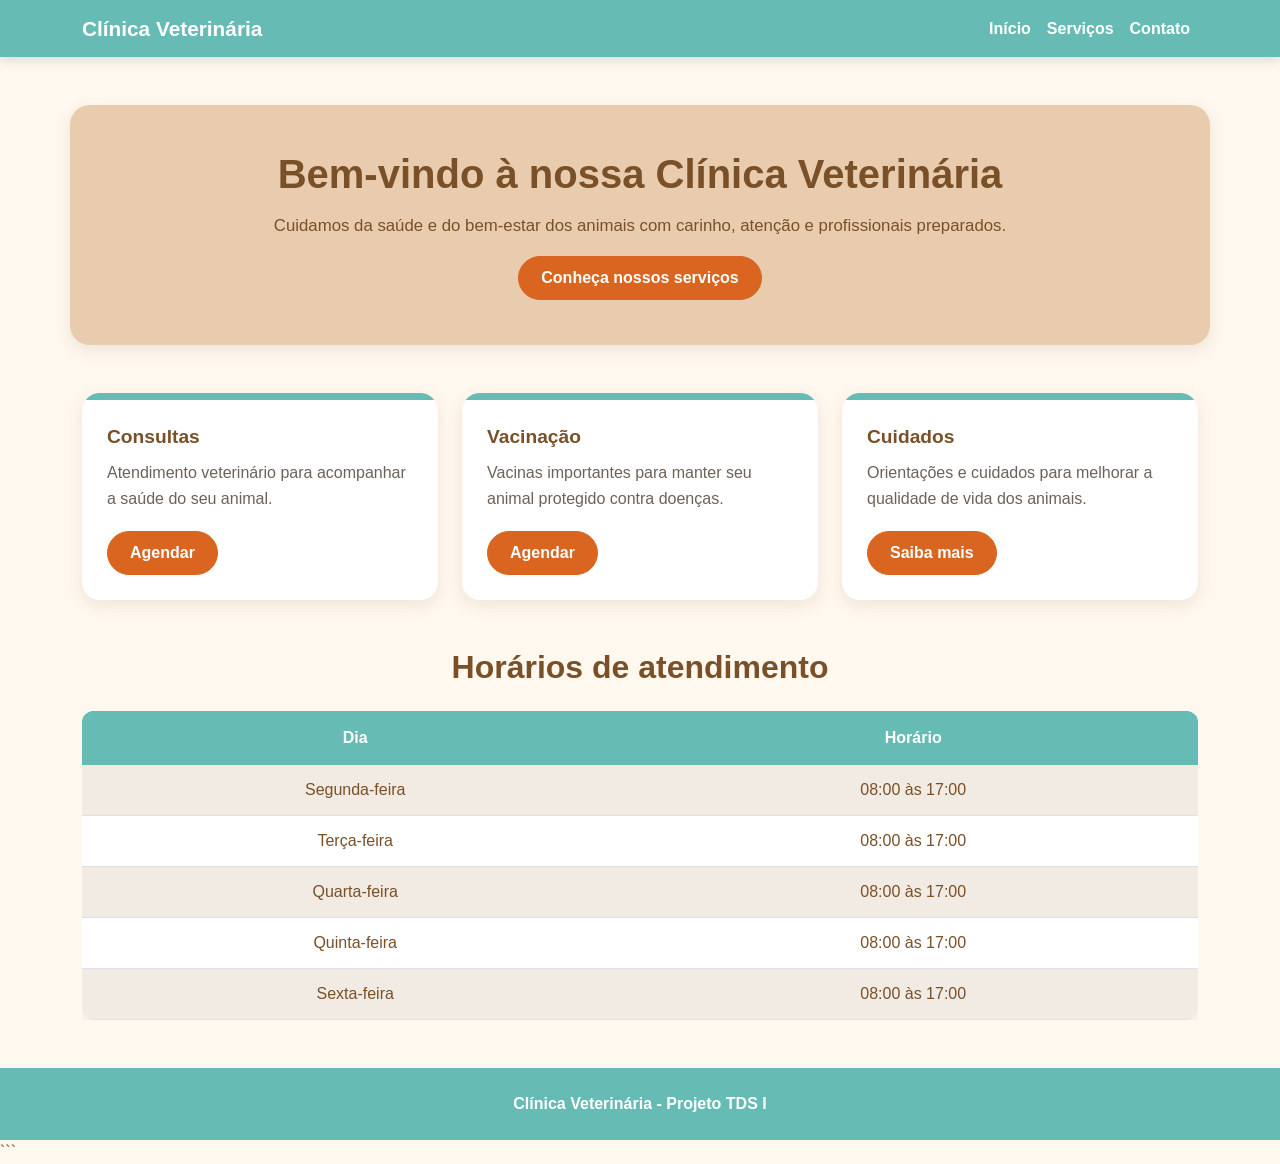
==== index.html @ f9f607f8 "Add files via upload feat: adicionar site da clínica veterinária  - Adiciona página inicial da clí" ====
<!DOCTYPE html>
<html lang="pt-BR">

<head>
    <meta charset="UTF-8">
    <meta name="viewport" content="width=device-width, initial-scale=1.0">

    <title>Clínica Veterinária</title>

    <!-- Bootstrap -->
    <link href="https://cdn.jsdelivr.net/npm/bootstrap@5.3.3/dist/css/bootstrap.min.css"
        rel="stylesheet">

    <!-- CSS próprio do projeto -->
    <link rel="stylesheet" href="style.css">
</head>

<body>

    <!-- Barra de navegação -->
    <nav class="navbar navbar-expand-lg">
        <div class="container">

            <a class="navbar-brand" href="index.html">
                Clínica Veterinária
            </a>

            <button class="navbar-toggler" type="button"
                data-bs-toggle="collapse"
                data-bs-target="#menu">
                <span class="navbar-toggler-icon"></span>
            </button>

            <div class="collapse navbar-collapse" id="menu">
                <ul class="navbar-nav ms-auto">

                    <li class="nav-item">
                        <a class="nav-link" href="index.html">Início</a>
                    </li>

                    <li class="nav-item">
                        <a class="nav-link" href="servicos.html">Serviços</a>
                    </li>

                    <li class="nav-item">
                        <a class="nav-link" href="contato.html">Contato</a>
                    </li>

                </ul>
            </div>

        </div>
    </nav>

    <!-- Apresentação -->
    <main>

        <section class="container text-center my-5">

            <h1>Bem-vindo à nossa Clínica Veterinária</h1>

            <p>
                Cuidamos da saúde e do bem-estar dos animais com carinho,
                atenção e profissionais preparados.
            </p>

            <a href="servicos.html" class="btn btn-primary">
                Conheça nossos serviços
            </a>

        </section>

        <!-- Cards -->
        <section class="container my-5">

            <div class="row g-4">

                <div class="col-12 col-md-6 col-lg-4">
                    <div class="card">
                        <div class="card-body">

                            <h2 class="card-title">Consultas</h2>

                            <p class="card-text">
                                Atendimento veterinário para acompanhar
                                a saúde do seu animal.
                            </p>

                            <a href="contato.html" class="btn btn-primary">
                                Agendar
                            </a>

                        </div>
                    </div>
                </div>

                <div class="col-12 col-md-6 col-lg-4">
                    <div class="card">
                        <div class="card-body">

                            <h2 class="card-title">Vacinação</h2>

                            <p class="card-text">
                                Vacinas importantes para manter seu
                                animal protegido contra doenças.
                            </p>

                            <a href="contato.html" class="btn btn-primary">
                                Agendar
                            </a>

                        </div>
                    </div>
                </div>

                <div class="col-12 col-md-12 col-lg-4">
                    <div class="card">
                        <div class="card-body">

                            <h2 class="card-title">Cuidados</h2>

                            <p class="card-text">
                                Orientações e cuidados para melhorar
                                a qualidade de vida dos animais.
                            </p>

                            <a href="servicos.html" class="btn btn-primary">
                                Saiba mais
                            </a>

                        </div>
                    </div>
                </div>

            </div>

        </section>

        <!-- Tabela -->
        <section id="horarios" class="container my-5">

            <h2 class="text-center mb-4">
                Horários de atendimento
            </h2>

            <div class="table-responsive">

                <table class="table table-striped text-center">

                    <thead>
                        <tr>
                            <th>Dia</th>
                            <th>Horário</th>
                        </tr>
                    </thead>

                    <tbody>
                        <tr>
                            <td>Segunda-feira</td>
                            <td>08:00 às 17:00</td>
                        </tr>

                        <tr>
                            <td>Terça-feira</td>
                            <td>08:00 às 17:00</td>
                        </tr>

                        <tr>
                            <td>Quarta-feira</td>
                            <td>08:00 às 17:00</td>
                        </tr>

                        <tr>
                            <td>Quinta-feira</td>
                            <td>08:00 às 17:00</td>
                        </tr>

                        <tr>
                            <td>Sexta-feira</td>
                            <td>08:00 às 17:00</td>
                        </tr>
                    </tbody>

                </table>

            </div>

        </section>

    </main>

    <!-- Rodapé -->
    <footer class="text-center py-4">

        <p class="mb-0">
            Clínica Veterinária - Projeto TDS I
        </p>

    </footer>

    <!-- Bootstrap JavaScript -->
    <script src="https://cdn.jsdelivr.net/npm/bootstrap@5.3.3/dist/js/bootstrap.bundle.min.js">
    </script>

</body>

</html>
```
---- style.css ----
/* =====================================================
   PALETA DE CORES
   ===================================================== */
:root {
  --bege: #E8CCAD;
  --laranja: #EC802B;
  --laranja-escuro: #D96520;
  --amarelo: #EDC55B;
  --turquesa: #66BCB4;
  --turquesa-escuro: #3F9690;
  --marrom: #795027;
  --creme: #FFF8EF;
  --branco: #FFFFFF;
  --cinza: #6d6258;
}


/* =====================================================
   CONFIGURAÇÕES GERAIS
   ===================================================== */

body {
  background-color: var(--creme);
  color: var(--marrom);
  font-family: Arial, Helvetica, sans-serif;
  margin: 0;
}


/* =====================================================
   NAVBAR
   ===================================================== */

.navbar {
  background-color: var(--turquesa) !important;
  box-shadow: 0 3px 10px rgba(63, 150, 144, 0.25);
}

.navbar-brand {
  color: var(--branco) !important;
  font-weight: 700;
  font-size: 1.3rem;
}

.nav-link {
  color: var(--branco) !important;
  font-weight: 600;
  transition: 0.3s;
}

.nav-link:hover {
  color: var(--amarelo) !important;
}


/* =====================================================
   BOTÃO DO MENU MOBILE
   ===================================================== */

.navbar-toggler {
  border-color: rgba(255, 255, 255, 0.7);
}

.navbar-toggler-icon {
  filter: brightness(0) invert(1);
}


/* =====================================================
   ÁREA DE APRESENTAÇÃO
   ===================================================== */

main > section.container.text-center.my-5 {
  background-color: var(--bege);
  border-radius: 20px;
  padding: 45px 25px;
  box-shadow: 0 5px 15px rgba(121, 80, 39, 0.12);
}

main > section.container.text-center.my-5 h1 {
  color: var(--marrom);
  font-weight: 800;
  margin-bottom: 15px;
}

main > section.container.text-center.my-5 p {
  color: var(--marrom) !important;
  font-size: 1.05rem;
  line-height: 1.6;
}


/* =====================================================
   CARDS
   ===================================================== */

.card {
  height: 100%;
  border: none;
  border-radius: 18px;
  overflow: hidden;
  background-color: var(--branco);
  box-shadow: 0 5px 15px rgba(121, 80, 39, 0.12);

  transition:
    transform 0.25s ease,
    box-shadow 0.25s ease;
}

.card:hover {
  transform: translateY(-7px);
  box-shadow: 0 10px 25px rgba(121, 80, 39, 0.20);
}

.card-body {
  height: 100%;
  padding: 25px;
  border-top: 7px solid var(--turquesa);
}

.card-title {
  color: var(--marrom);
  font-weight: 700;
  font-size: 1.2rem;
  margin-bottom: 12px;
}

.card-text {
  color: var(--cinza);
  line-height: 1.6;
  margin-bottom: 20px;
}


/* =====================================================
   BOTÕES
   ===================================================== */

.btn-primary {
  background-color: var(--laranja-escuro);
  border-color: var(--laranja-escuro);
  color: var(--branco);

  font-weight: 700;
  border-radius: 25px;
  padding: 9px 22px;

  transition:
    background-color 0.3s ease,
    border-color 0.3s ease,
    transform 0.3s ease;
}

.btn-primary:hover {
  background-color: var(--laranja);
  border-color: var(--laranja);
  color: var(--branco);
  transform: scale(1.04);
}

.btn-primary:active {
  background-color: var(--laranja-escuro) !important;
  border-color: var(--laranja-escuro) !important;
}


/* =====================================================
   SEÇÃO DE HORÁRIOS
   ===================================================== */

#horarios h2 {
  color: var(--marrom);
  font-weight: 800;
}


/* =====================================================
   TABELA
   ===================================================== */

.table {
  background-color: var(--branco);
  border-radius: 12px;
  overflow: hidden;
  box-shadow: 0 5px 15px rgba(121, 80, 39, 0.10);
  margin-bottom: 0;
}

.table thead {
  background-color: var(--turquesa);
  color: var(--branco);
}

.table thead th {
  border: none;
  padding: 15px;
  background-color: var(--turquesa);
  color: var(--branco);
}

.table tbody td {
  color: var(--marrom);
  padding: 13px;
  vertical-align: middle;
}

.table-striped > tbody > tr:nth-of-type(odd) > * {
  background-color: var(--creme);
}

.table-striped > tbody > tr:nth-of-type(even) > * {
  background-color: var(--branco);
}

.table tbody tr:hover td {
  background-color: var(--bege);
}


/* =====================================================
   FORMULÁRIO DE CONTATO
   ===================================================== */

form {
  background-color: var(--branco);
  border-radius: 18px;
  padding: 30px;
  box-shadow: 0 5px 15px rgba(121, 80, 39, 0.12);
}

.form-label {
  color: var(--marrom);
  font-weight: 600;
}

.form-control,
.form-select {
  border: 1px solid #d8c8b8;
  border-radius: 10px;
  padding: 10px 12px;
  color: var(--marrom);
}

.form-control::placeholder {
  color: #9b9086;
}

.form-control:focus,
.form-select:focus {
  border-color: var(--turquesa);
  box-shadow: 0 0 0 0.2rem rgba(102, 188, 180, 0.20);
}

.form-check-input {
  border-color: #cbb9a7;
}

.form-check-input:checked {
  background-color: var(--turquesa);
  border-color: var(--turquesa);
}

.form-check-label {
  color: var(--marrom);
}

fieldset {
  border: none;
  padding: 0;
}

fieldset legend {
  color: var(--marrom);
  font-size: 1rem;
  font-weight: 600;
  margin-bottom: 10px;
}


/* =====================================================
   RODAPÉ
   ===================================================== */

footer {
  background-color: var(--turquesa) !important;
  color: var(--branco);
  margin-top: 40px;
}

footer p {
  font-weight: 600;
}


/* =====================================================
   RESPONSIVIDADE
   ===================================================== */

@media (max-width: 768px) {

  .navbar-brand {
    font-size: 1.05rem;
  }

  main > section.container.text-center.my-5 {
    padding: 30px 18px;
  }

  main > section.container.text-center.my-5 h1 {
    font-size: 1.8rem;
  }

  .card-body {
    padding: 20px;
  }

  .btn-primary {
    width: 100%;
  }

  form {
    padding: 20px;
  }

  .table {
    font-size: 0.9rem;
  }
}


/* =====================================================
   TELAS MUITO PEQUENAS
   ===================================================== */

@media (max-width: 400px) {

  main > section.container.text-center.my-5 h1 {
    font-size: 1.5rem;
  }

  main > section.container.text-center.my-5 p {
    font-size: 0.95rem;
  }

  .card-title {
    font-size: 1.1rem;
  }

  form {
    padding: 15px;
  }
}
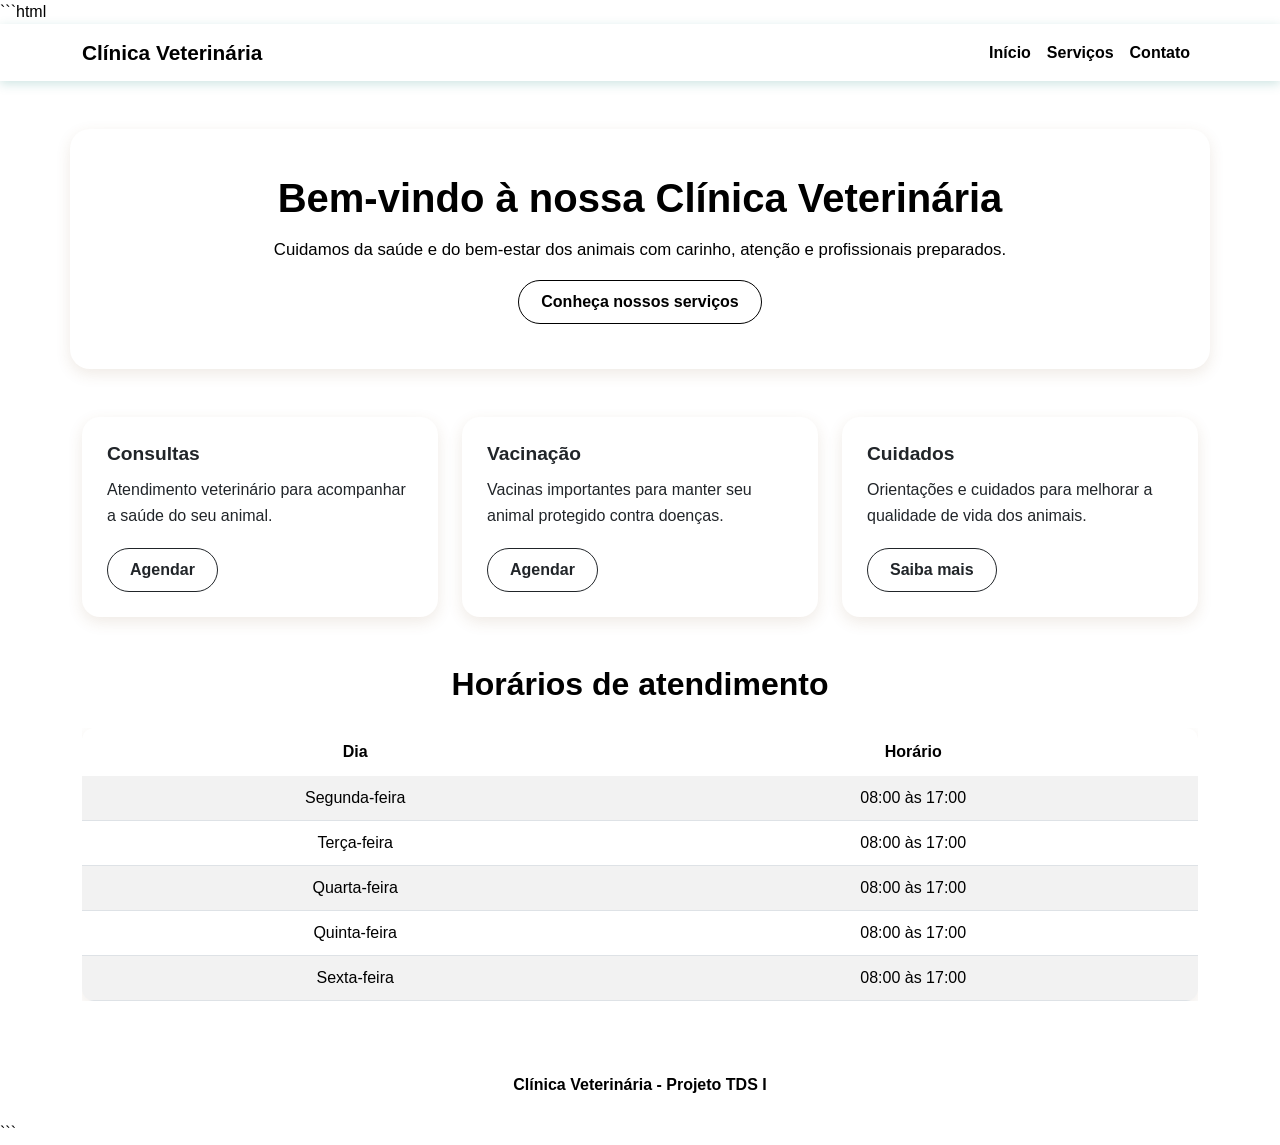
==== commit 2683dcdc: "Update index.html docs: comentar página inicial  - Adiciona comentários explicativos ao index.html" ====
--- a/index.html
+++ b/index.html
@@ -1,47 +1,78 @@
+```html
 <!DOCTYPE html>
+<!-- Define que o documento utiliza a versão HTML5 -->
+
 <html lang="pt-BR">
+<!-- Inicia o documento HTML e define o português do Brasil como idioma -->
 
 <head>
+    <!-- Contém as configurações e informações da página -->
+
     <meta charset="UTF-8">
+    <!-- Permite utilizar caracteres especiais e acentuação corretamente -->
+
     <meta name="viewport" content="width=device-width, initial-scale=1.0">
+    <!-- Faz a página se adaptar a diferentes tamanhos de tela,
+         melhorando a visualização em celulares e tablets -->
 
     <title>Clínica Veterinária</title>
+    <!-- Define o título que aparece na aba do navegador -->
 
     <!-- Bootstrap -->
+    <!-- Importa o Bootstrap 5.3.3 para utilizar recursos de
+         responsividade, layout e componentes prontos -->
     <link href="https://cdn.jsdelivr.net/npm/bootstrap@5.3.3/dist/css/bootstrap.min.css"
         rel="stylesheet">
 
     <!-- CSS próprio do projeto -->
+    <!-- Importa o arquivo style.css, criado para personalizar
+         a aparência e o estilo da página -->
     <link rel="stylesheet" href="style.css">
 </head>
 
 <body>
+    <!-- Corpo da página: contém todo o conteúdo exibido ao usuário -->
 
     <!-- Barra de navegação -->
+    <!-- Estrutura criada para permitir a navegação entre as páginas do projeto -->
     <nav class="navbar navbar-expand-lg">
+
+        <!-- Container criado para organizar e centralizar
+             o conteúdo da barra de navegação -->
         <div class="container">
 
+            <!-- Nome da clínica criado como link para retornar à página inicial -->
             <a class="navbar-brand" href="index.html">
                 Clínica Veterinária
             </a>
 
+            <!-- Botão criado para abrir e fechar o menu
+                 quando a tela possui tamanho reduzido -->
             <button class="navbar-toggler" type="button"
                 data-bs-toggle="collapse"
                 data-bs-target="#menu">
+
+                <!-- Ícone utilizado dentro do botão do menu -->
                 <span class="navbar-toggler-icon"></span>
             </button>
 
+            <!-- Área criada para armazenar os links da navegação -->
             <div class="collapse navbar-collapse" id="menu">
+
+                <!-- Lista criada para organizar os links do menu -->
                 <ul class="navbar-nav ms-auto">
 
+                    <!-- Link criado para acessar a página inicial -->
                     <li class="nav-item">
                         <a class="nav-link" href="index.html">Início</a>
                     </li>
 
+                    <!-- Link criado para acessar a página de serviços -->
                     <li class="nav-item">
                         <a class="nav-link" href="servicos.html">Serviços</a>
                     </li>
 
+                    <!-- Link criado para acessar a página de contato -->
                     <li class="nav-item">
                         <a class="nav-link" href="contato.html">Contato</a>
                     </li>
@@ -52,18 +83,26 @@
         </div>
     </nav>
 
-    <!-- Apresentação -->
+    <!-- Conteúdo principal da página -->
     <main>
 
+        <!-- Apresentação -->
+        <!-- Seção criada para apresentar a clínica e explicar
+             brevemente sua proposta ao visitante -->
         <section class="container text-center my-5">
 
+            <!-- Título principal criado para apresentar a clínica -->
             <h1>Bem-vindo à nossa Clínica Veterinária</h1>
 
+            <!-- Texto criado para apresentar os cuidados oferecidos
+                 pela clínica -->
             <p>
                 Cuidamos da saúde e do bem-estar dos animais com carinho,
                 atenção e profissionais preparados.
             </p>
 
+            <!-- Botão criado para direcionar o usuário
+                 à página que apresenta os serviços -->
             <a href="servicos.html" class="btn btn-primary">
                 Conheça nossos serviços
             </a>
@@ -71,21 +110,36 @@
         </section>
 
         <!-- Cards -->
+        <!-- Seção criada para destacar os principais serviços
+             apresentados na página inicial -->
         <section class="container my-5">
 
+            <!-- Linha criada pelo sistema de grid do Bootstrap
+                 para organizar os cards -->
             <div class="row g-4">
 
+                <!-- Primeiro card: Consultas -->
+                <!-- As classes definem o tamanho do card em diferentes telas -->
                 <div class="col-12 col-md-6 col-lg-4">
+
+                    <!-- Card criado para apresentar o serviço de consultas -->
                     <div class="card">
+
+                        <!-- Área interna criada para armazenar
+                             as informações do card -->
                         <div class="card-body">
 
+                            <!-- Nome do serviço apresentado no card -->
                             <h2 class="card-title">Consultas</h2>
 
+                            <!-- Descrição criada para explicar o serviço -->
                             <p class="card-text">
                                 Atendimento veterinário para acompanhar
                                 a saúde do seu animal.
                             </p>
 
+                            <!-- Botão criado para levar o usuário
+                                 à página de contato e agendamento -->
                             <a href="contato.html" class="btn btn-primary">
                                 Agendar
                             </a>
@@ -94,17 +148,24 @@
                     </div>
                 </div>
 
+                <!-- Segundo card: Vacinação -->
+                <!-- Card criado para destacar o serviço de vacinação -->
                 <div class="col-12 col-md-6 col-lg-4">
+
                     <div class="card">
+
                         <div class="card-body">
 
+                            <!-- Nome do serviço -->
                             <h2 class="card-title">Vacinação</h2>
 
+                            <!-- Descrição criada para explicar o serviço -->
                             <p class="card-text">
                                 Vacinas importantes para manter seu
                                 animal protegido contra doenças.
                             </p>
 
+                            <!-- Botão criado para acessar a página de contato -->
                             <a href="contato.html" class="btn btn-primary">
                                 Agendar
                             </a>
@@ -113,17 +174,26 @@
                     </div>
                 </div>
 
+                <!-- Terceiro card: Cuidados -->
+                <!-- Card criado para apresentar informações
+                     sobre cuidados com os animais -->
                 <div class="col-12 col-md-12 col-lg-4">
+
                     <div class="card">
+
                         <div class="card-body">
 
+                            <!-- Nome do serviço -->
                             <h2 class="card-title">Cuidados</h2>
 
+                            <!-- Descrição criada para explicar o serviço -->
                             <p class="card-text">
                                 Orientações e cuidados para melhorar
                                 a qualidade de vida dos animais.
                             </p>
 
+                            <!-- Botão criado para levar o usuário
+                                 à página completa de serviços -->
                             <a href="servicos.html" class="btn btn-primary">
                                 Saiba mais
                             </a>
@@ -137,48 +207,68 @@
         </section>
 
         <!-- Tabela -->
+        <!-- Seção criada para apresentar os horários de atendimento da clínica -->
         <section id="horarios" class="container my-5">
 
+            <!-- Título criado para identificar a tabela de horários -->
             <h2 class="text-center mb-4">
                 Horários de atendimento
             </h2>
 
+            <!-- Container criado para permitir rolagem horizontal
+                 da tabela em telas menores -->
             <div class="table-responsive">
 
+                <!-- Tabela criada para organizar os dias
+                     e horários de atendimento -->
                 <table class="table table-striped text-center">
 
+                    <!-- Cabeçalho da tabela -->
                     <thead>
                         <tr>
+
+                            <!-- Coluna criada para informar o dia da semana -->
                             <th>Dia</th>
+
+                            <!-- Coluna criada para informar o horário de atendimento -->
                             <th>Horário</th>
+
                         </tr>
                     </thead>
 
+                    <!-- Corpo da tabela -->
                     <tbody>
+
+                        <!-- Horário de segunda-feira -->
                         <tr>
                             <td>Segunda-feira</td>
                             <td>08:00 às 17:00</td>
                         </tr>
 
+                        <!-- Horário de terça-feira -->
                         <tr>
                             <td>Terça-feira</td>
                             <td>08:00 às 17:00</td>
                         </tr>
 
+                        <!-- Horário de quarta-feira -->
                         <tr>
                             <td>Quarta-feira</td>
                             <td>08:00 às 17:00</td>
                         </tr>
 
+                        <!-- Horário de quinta-feira -->
                         <tr>
                             <td>Quinta-feira</td>
                             <td>08:00 às 17:00</td>
                         </tr>
 
+                        <!-- Horário de sexta-feira -->
                         <tr>
                             <td>Sexta-feira</td>
                             <td>08:00 às 17:00</td>
                         </tr>
+
                     </tbody>
 
                 </table>
@@ -190,8 +280,10 @@
     </main>
 
     <!-- Rodapé -->
+    <!-- Área criada para apresentar informações finais do projeto -->
     <footer class="text-center py-4">
 
+        <!-- Identificação do projeto exibida no rodapé -->
         <p class="mb-0">
             Clínica Veterinária - Projeto TDS I
         </p>
@@ -199,10 +291,13 @@
     </footer>
 
     <!-- Bootstrap JavaScript -->
+    <!-- Importa o JavaScript do Bootstrap para permitir
+         o funcionamento de componentes interativos,
+         como o menu de navegação em telas menores -->
     <script src="https://cdn.jsdelivr.net/npm/bootstrap@5.3.3/dist/js/bootstrap.bundle.min.js">
     </script>
 
 </body>
 
 </html>
-```+```
--- a/style.css
+++ b/style.css
@@ -1,16 +1,41 @@
+```css
 /* =====================================================
    PALETA DE CORES
    ===================================================== */
+
+/* :root permite criar variáveis CSS que podem ser
+   reutilizadas em todo o arquivo. */
 :root {
+
+  /* Cor bege utilizada em áreas de destaque */
   --bege: #E8CCAD;
+
+  /* Cor laranja principal */
   --laranja: #EC802B;
+
+  /* Cor laranja mais escura, utilizada principalmente
+     nos botões */
   --laranja-escuro: #D96520;
+
+  /* Cor amarela utilizada em detalhes e efeitos */
   --amarelo: #EDC55B;
+
+  /* Cor turquesa principal do site */
   --turquesa: #66BCB4;
+
+  /* Versão mais escura da cor turquesa */
   --turquesa-escuro: #3F9690;
+
+  /* Cor marrom utilizada principalmente nos textos */
   --marrom: #795027;
+
+  /* Cor creme utilizada como fundo principal */
   --creme: #FFF8EF;
+
+  /* Cor branca utilizada em cartões, textos e outros elementos */
   --branco: #FFFFFF;
+
+  /* Cor cinza utilizada em textos secundários */
   --cinza: #6d6258;
 }
 
@@ -19,10 +44,21 @@
    CONFIGURAÇÕES GERAIS
    ===================================================== */
 
+/* Define as configurações gerais do corpo da página */
 body {
+
+  /* Define a cor de fundo de toda a página */
   background-color: var(--creme);
-  color: var(--marrom);
+
+  /* Define a cor padrão dos textos */
+  color: var(--marrom);
+
+  /* Define a fonte utilizada no site.
+     Arial é a primeira opção; caso não esteja disponível,
+     Helvetica ou uma fonte sem serifa será utilizada. */
   font-family: Arial, Helvetica, sans-serif;
+
+  /* Remove a margem padrão adicionada pelo navegador */
   margin: 0;
 }
 
@@ -31,24 +67,47 @@
    NAVBAR
    ===================================================== */
 
+/* Estiliza a barra de navegação */
 .navbar {
+
+  /* Define o fundo da barra como turquesa.
+     !important garante prioridade sobre regras do Bootstrap. */
   background-color: var(--turquesa) !important;
+
+  /* Adiciona uma sombra abaixo da barra de navegação */
   box-shadow: 0 3px 10px rgba(63, 150, 144, 0.25);
 }
 
+/* Estiliza o nome da clínica dentro da navbar */
 .navbar-brand {
+
+  /* Define a cor do nome como branca */
   color: var(--branco) !important;
+
+  /* Deixa o texto mais espesso */
   font-weight: 700;
+
+  /* Define o tamanho da fonte */
   font-size: 1.3rem;
 }
 
+/* Estiliza os links do menu */
 .nav-link {
+
+  /* Define a cor dos links como branca */
   color: var(--branco) !important;
+
+  /* Deixa os links mais destacados */
   font-weight: 600;
+
+  /* Define uma transição suave para alterações de estilo */
   transition: 0.3s;
 }
 
+/* Altera o link quando o mouse passa sobre ele */
 .nav-link:hover {
+
+  /* Muda a cor do link para amarelo */
   color: var(--amarelo) !important;
 }
 
@@ -57,11 +116,17 @@
    BOTÃO DO MENU MOBILE
    ===================================================== */
 
+/* Estiliza o botão que abre o menu em telas pequenas */
 .navbar-toggler {
+
+  /* Define a cor da borda do botão */
   border-color: rgba(255, 255, 255, 0.7);
 }
 
+/* Estiliza o ícone do menu mobile */
 .navbar-toggler-icon {
+
+  /* Inverte as cores do ícone para deixá-lo branco */
   filter: brightness(0) invert(1);
 }
 
@@ -70,22 +135,45 @@
    ÁREA DE APRESENTAÇÃO
    ===================================================== */
 
+/* Estiliza a seção principal de apresentação */
 main > section.container.text-center.my-5 {
+
+  /* Define o fundo da seção como bege */
   background-color: var(--bege);
+
+  /* Arredonda os cantos da seção */
   border-radius: 20px;
+
+  /* Adiciona espaço interno entre o conteúdo e as bordas */
   padding: 45px 25px;
+
+  /* Adiciona uma sombra ao redor da seção */
   box-shadow: 0 5px 15px rgba(121, 80, 39, 0.12);
 }
 
+/* Estiliza o título da área de apresentação */
 main > section.container.text-center.my-5 h1 {
-  color: var(--marrom);
+
+  /* Define a cor do título */
+  color: var(--marrom);
+
+  /* Deixa o título mais espesso */
   font-weight: 800;
+
+  /* Adiciona espaço abaixo do título */
   margin-bottom: 15px;
 }
 
+/* Estiliza o parágrafo da área de apresentação */
 main > section.container.text-center.my-5 p {
+
+  /* Define a cor do texto */
   color: var(--marrom) !important;
+
+  /* Define o tamanho da fonte */
   font-size: 1.05rem;
+
+  /* Aumenta o espaçamento entre as linhas */
   line-height: 1.6;
 }
 
@@ -94,40 +182,82 @@
    CARDS
    ===================================================== */
 
+/* Estiliza os cartões utilizados no site */
 .card {
+
+  /* Faz os cartões ocuparem toda a altura disponível */
   height: 100%;
+
+  /* Remove a borda padrão dos cartões */
   border: none;
+
+  /* Arredonda os cantos */
   border-radius: 18px;
+
+  /* Impede que o conteúdo ultrapasse os cantos arredondados */
   overflow: hidden;
+
+  /* Define o fundo branco */
   background-color: var(--branco);
+
+  /* Adiciona uma sombra ao cartão */
   box-shadow: 0 5px 15px rgba(121, 80, 39, 0.12);
 
+  /* Cria uma transição suave para movimento e sombra */
   transition:
     transform 0.25s ease,
     box-shadow 0.25s ease;
 }
 
+/* Define o efeito dos cartões quando o mouse passa sobre eles */
 .card:hover {
+
+  /* Move o cartão 7 pixels para cima */
   transform: translateY(-7px);
+
+  /* Aumenta a sombra para dar sensação de elevação */
   box-shadow: 0 10px 25px rgba(121, 80, 39, 0.20);
 }
 
+/* Estiliza a área interna dos cartões */
 .card-body {
+
+  /* Faz o conteúdo ocupar toda a altura do cartão */
   height: 100%;
+
+  /* Adiciona espaço interno */
   padding: 25px;
+
+  /* Adiciona uma faixa turquesa na parte superior */
   border-top: 7px solid var(--turquesa);
 }
 
+/* Estiliza o título dos cartões */
 .card-title {
-  color: var(--marrom);
+
+  /* Define a cor do título */
+  color: var(--marrom);
+
+  /* Deixa o título em negrito */
   font-weight: 700;
+
+  /* Define o tamanho da fonte */
   font-size: 1.2rem;
+
+  /* Adiciona espaço abaixo do título */
   margin-bottom: 12px;
 }
 
+/* Estiliza o texto dos cartões */
 .card-text {
+
+  /* Define a cor do texto */
   color: var(--cinza);
+
+  /* Define o espaçamento entre as linhas */
   line-height: 1.6;
+
+  /* Adiciona espaço abaixo do texto */
   margin-bottom: 20px;
 }
 
@@ -136,30 +266,57 @@
    BOTÕES
    ===================================================== */
 
+/* Estiliza os botões que utilizam a classe btn-primary */
 .btn-primary {
+
+  /* Define a cor de fundo do botão */
   background-color: var(--laranja-escuro);
+
+  /* Define a cor da borda */
   border-color: var(--laranja-escuro);
+
+  /* Define a cor do texto */
   color: var(--branco);
 
+  /* Deixa o texto do botão em negrito */
   font-weight: 700;
+
+  /* Arredonda bastante os cantos do botão */
   border-radius: 25px;
+
+  /* Define o espaço interno do botão */
   padding: 9px 22px;
 
+  /* Cria uma transição suave para as alterações do botão */
   transition:
     background-color 0.3s ease,
     border-color 0.3s ease,
     transform 0.3s ease;
 }
 
+/* Define o comportamento do botão quando o mouse passa sobre ele */
 .btn-primary:hover {
+
+  /* Clareia a cor do fundo */
   background-color: var(--laranja);
+
+  /* Clareia também a cor da borda */
   border-color: var(--laranja);
+
+  /* Mantém o texto branco */
   color: var(--branco);
+
+  /* Aumenta levemente o tamanho do botão */
   transform: scale(1.04);
 }
 
+/* Define o estilo do botão enquanto ele está sendo pressionado */
 .btn-primary:active {
+
+  /* Retorna o botão para o laranja escuro */
   background-color: var(--laranja-escuro) !important;
+
+  /* Mantém a borda laranja escura */
   border-color: var(--laranja-escuro) !important;
 }
 
@@ -168,8 +325,13 @@
    SEÇÃO DE HORÁRIOS
    ===================================================== */
 
+/* Estiliza o título da seção de horários */
 #horarios h2 {
-  color: var(--marrom);
+
+  /* Define a cor do título */
+  color: var(--marrom);
+
+  /* Deixa o título mais espesso */
   font-weight: 800;
 }
 
@@ -178,41 +340,82 @@
    TABELA
    ===================================================== */
 
+/* Estiliza a tabela de horários */
 .table {
+
+  /* Define o fundo branco */
   background-color: var(--branco);
+
+  /* Arredonda os cantos da tabela */
   border-radius: 12px;
+
+  /* Impede que o conteúdo ultrapasse os cantos */
   overflow: hidden;
+
+  /* Adiciona uma sombra */
   box-shadow: 0 5px 15px rgba(121, 80, 39, 0.10);
+
+  /* Remove a margem inferior padrão */
   margin-bottom: 0;
 }
 
+/* Estiliza o cabeçalho da tabela */
 .table thead {
+
+  /* Define o fundo do cabeçalho como turquesa */
   background-color: var(--turquesa);
+
+  /* Define a cor do texto como branca */
   color: var(--branco);
 }
 
+/* Estiliza as células do cabeçalho */
 .table thead th {
+
+  /* Remove as bordas das células */
   border: none;
+
+  /* Adiciona espaço interno */
   padding: 15px;
+
+  /* Mantém o fundo turquesa */
   background-color: var(--turquesa);
+
+  /* Mantém o texto branco */
   color: var(--branco);
 }
 
+/* Estiliza as células do corpo da tabela */
 .table tbody td {
-  color: var(--marrom);
+
+  /* Define a cor do texto */
+  color: var(--marrom);
+
+  /* Adiciona espaço interno */
   padding: 13px;
+
+  /* Centraliza verticalmente o conteúdo */
   vertical-align: middle;
 }
 
+/* Define a cor das linhas ímpares da tabela */
 .table-striped > tbody > tr:nth-of-type(odd) > * {
+
+  /* Usa o creme como fundo */
   background-color: var(--creme);
 }
 
+/* Define a cor das linhas pares da tabela */
 .table-striped > tbody > tr:nth-of-type(even) > * {
+
+  /* Usa branco como fundo */
   background-color: var(--branco);
 }
 
+/* Altera o fundo da linha quando o mouse passa sobre ela */
 .table tbody tr:hover td {
+
+  /* Destaca a linha com a cor bege */
   background-color: var(--bege);
 }
 
@@ -221,58 +424,114 @@
    FORMULÁRIO DE CONTATO
    ===================================================== */
 
+/* Estiliza o formulário da página de contato */
 form {
+
+  /* Define o fundo branco */
   background-color: var(--branco);
+
+  /* Arredonda os cantos */
   border-radius: 18px;
+
+  /* Adiciona espaço interno */
   padding: 30px;
+
+  /* Adiciona uma sombra */
   box-shadow: 0 5px 15px rgba(121, 80, 39, 0.12);
 }
 
+/* Estiliza os textos dos campos do formulário */
 .form-label {
-  color: var(--marrom);
+
+  /* Define a cor do texto */
+  color: var(--marrom);
+
+  /* Deixa os textos mais destacados */
   font-weight: 600;
 }
 
+/* Estiliza os campos de texto e as caixas de seleção */
 .form-control,
 .form-select {
+
+  /* Define uma borda clara */
   border: 1px solid #d8c8b8;
+
+  /* Arredonda os cantos */
   border-radius: 10px;
+
+  /* Adiciona espaço interno */
   padding: 10px 12px;
-  color: var(--marrom);
-}
-
+
+  /* Define a cor do texto digitado */
+  color: var(--marrom);
+}
+
+/* Estiliza o texto de exemplo dentro dos campos */
 .form-control::placeholder {
+
+  /* Define uma cor mais clara para o placeholder */
   color: #9b9086;
 }
 
+/* Define o estilo dos campos quando estão selecionados */
 .form-control:focus,
 .form-select:focus {
+
+  /* Altera a cor da borda para turquesa */
   border-color: var(--turquesa);
+
+  /* Adiciona um brilho ao redor do campo selecionado */
   box-shadow: 0 0 0 0.2rem rgba(102, 188, 180, 0.20);
 }
 
+/* Define a cor da borda dos botões de seleção */
 .form-check-input {
+
+  /* Utiliza uma cor clara na borda */
   border-color: #cbb9a7;
 }
 
+/* Define a aparência dos botões de seleção quando marcados */
 .form-check-input:checked {
+
+  /* Define o fundo como turquesa */
   background-color: var(--turquesa);
+
+  /* Define a borda como turquesa */
   border-color: var(--turquesa);
 }
 
+/* Estiliza os textos associados aos checkboxes e radio buttons */
 .form-check-label {
-  color: var(--marrom);
-}
-
+
+  /* Define a cor do texto */
+  color: var(--marrom);
+}
+
+/* Remove a borda padrão dos fieldsets */
 fieldset {
+
+  /* Remove a borda */
   border: none;
+
+  /* Remove o espaçamento interno padrão */
   padding: 0;
 }
 
+/* Estiliza os títulos dos fieldsets */
 fieldset legend {
-  color: var(--marrom);
+
+  /* Define a cor do título */
+  color: var(--marrom);
+
+  /* Define o tamanho da fonte */
   font-size: 1rem;
+
+  /* Deixa o título mais espesso */
   font-weight: 600;
+
+  /* Adiciona espaço abaixo do título */
   margin-bottom: 10px;
 }
 
@@ -281,13 +540,23 @@
    RODAPÉ
    ===================================================== */
 
+/* Estiliza o rodapé */
 footer {
+
+  /* Define o fundo do rodapé como turquesa */
   background-color: var(--turquesa) !important;
+
+  /* Define o texto como branco */
   color: var(--branco);
+
+  /* Adiciona espaço entre o conteúdo anterior e o rodapé */
   margin-top: 40px;
 }
 
+/* Estiliza o texto dentro do rodapé */
 footer p {
+
+  /* Deixa o texto mais espesso */
   font-weight: 600;
 }
 
@@ -296,32 +565,41 @@
    RESPONSIVIDADE
    ===================================================== */
 
+/* Aplica estas regras quando a tela tiver até 768 pixels de largura.
+   É utilizado para adaptar o site a celulares e tablets. */
 @media (max-width: 768px) {
 
+  /* Diminui o tamanho do nome da clínica na navbar */
   .navbar-brand {
     font-size: 1.05rem;
   }
 
+  /* Reduz o espaçamento interno da área de apresentação */
   main > section.container.text-center.my-5 {
     padding: 30px 18px;
   }
 
+  /* Diminui o tamanho do título principal */
   main > section.container.text-center.my-5 h1 {
     font-size: 1.8rem;
   }
 
+  /* Reduz o espaçamento interno dos cartões */
   .card-body {
     padding: 20px;
   }
 
+  /* Faz os botões ocuparem toda a largura disponível */
   .btn-primary {
     width: 100%;
   }
 
+  /* Reduz o espaçamento interno do formulário */
   form {
     padding: 20px;
   }
 
+  /* Diminui um pouco o tamanho da fonte da tabela */
   .table {
     font-size: 0.9rem;
   }
@@ -332,21 +610,28 @@
    TELAS MUITO PEQUENAS
    ===================================================== */
 
+/* Aplica estas regras em telas com até 400 pixels de largura,
+   como celulares menores. */
 @media (max-width: 400px) {
 
+  /* Reduz ainda mais o tamanho do título */
   main > section.container.text-center.my-5 h1 {
     font-size: 1.5rem;
   }
 
+  /* Reduz o tamanho do texto de apresentação */
   main > section.container.text-center.my-5 p {
     font-size: 0.95rem;
   }
 
+  /* Diminui o tamanho dos títulos dos cartões */
   .card-title {
     font-size: 1.1rem;
   }
 
+  /* Reduz o espaçamento interno do formulário */
   form {
     padding: 15px;
   }
-}+}
+```
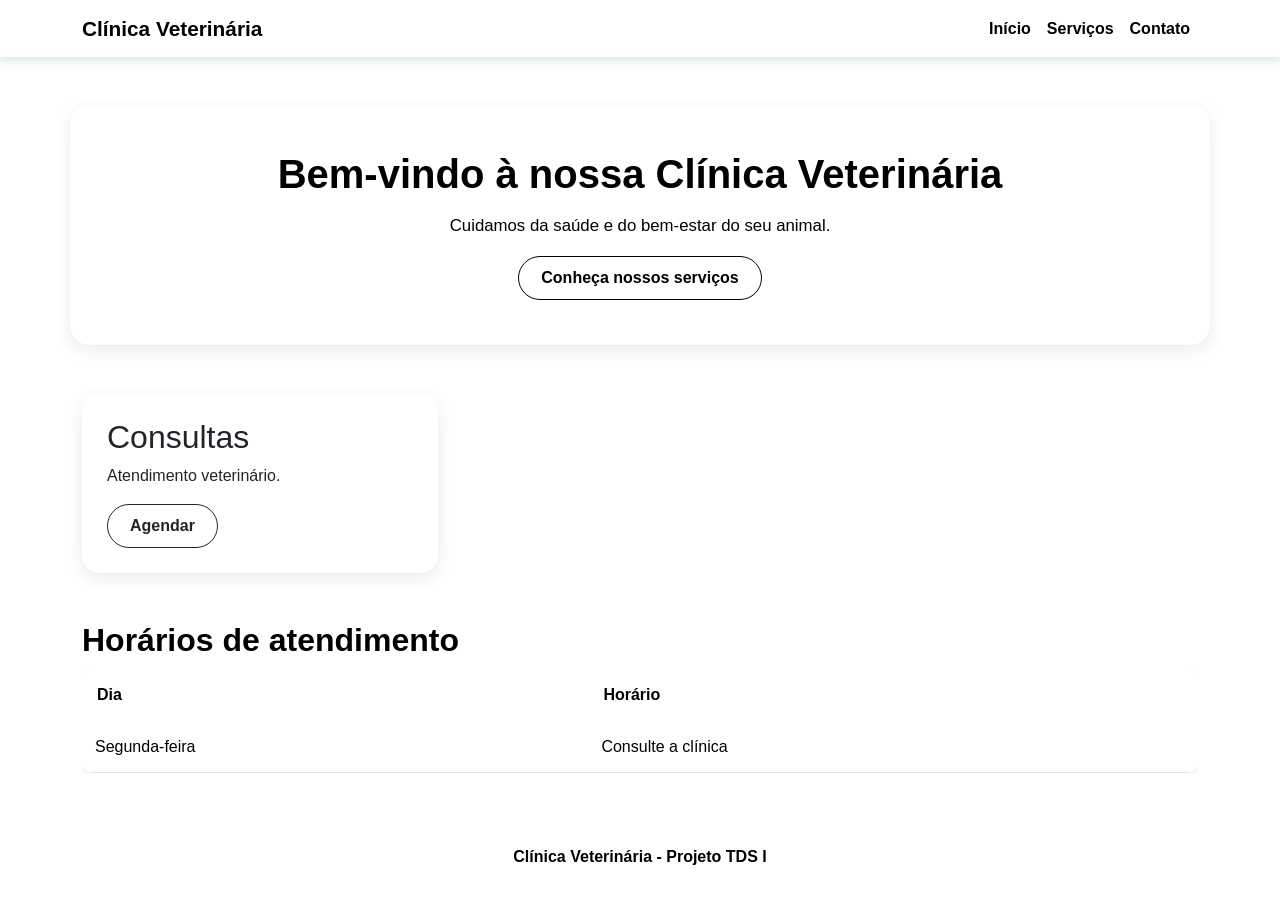
==== commit 49894b85: "Refactor index.html structure and content" ====
--- a/index.html
+++ b/index.html
@@ -1,303 +1,126 @@
-```html
+<!-- Define o documento como HTML5 -->
 <!DOCTYPE html>
-<!-- Define que o documento utiliza a versão HTML5 -->
 
+<!-- Define o idioma da página -->
 <html lang="pt-BR">
-<!-- Inicia o documento HTML e define o português do Brasil como idioma -->
 
 <head>
-    <!-- Contém as configurações e informações da página -->
+    <!-- Permite utilizar caracteres especiais e acentos -->
+    <meta charset="UTF-8">
 
-    <meta charset="UTF-8">
-    <!-- Permite utilizar caracteres especiais e acentuação corretamente -->
+    <!-- Adapta a página a diferentes tamanhos de tela -->
+    <meta name="viewport" content="width=device-width, initial-scale=1.0">
 
-    <meta name="viewport" content="width=device-width, initial-scale=1.0">
-    <!-- Faz a página se adaptar a diferentes tamanhos de tela,
-         melhorando a visualização em celulares e tablets -->
+    <!-- Título exibido na aba do navegador -->
+    <title>Clínica Veterinária</title>
 
-    <title>Clínica Veterinária</title>
-    <!-- Define o título que aparece na aba do navegador -->
+    <!-- Importa o Bootstrap para utilizar componentes prontos -->
+    <link href="https://cdn.jsdelivr.net/npm/bootstrap@5.3.3/dist/css/bootstrap.min.css" rel="stylesheet">
 
-    <!-- Bootstrap -->
-    <!-- Importa o Bootstrap 5.3.3 para utilizar recursos de
-         responsividade, layout e componentes prontos -->
-    <link href="https://cdn.jsdelivr.net/npm/bootstrap@5.3.3/dist/css/bootstrap.min.css"
-        rel="stylesheet">
-
-    <!-- CSS próprio do projeto -->
-    <!-- Importa o arquivo style.css, criado para personalizar
-         a aparência e o estilo da página -->
+    <!-- Importa o CSS personalizado do projeto -->
     <link rel="stylesheet" href="style.css">
 </head>
 
 <body>
-    <!-- Corpo da página: contém todo o conteúdo exibido ao usuário -->
-
-    <!-- Barra de navegação -->
-    <!-- Estrutura criada para permitir a navegação entre as páginas do projeto -->
+    <!-- Barra de navegação principal -->
     <nav class="navbar navbar-expand-lg">
-
-        <!-- Container criado para organizar e centralizar
-             o conteúdo da barra de navegação -->
         <div class="container">
-
-            <!-- Nome da clínica criado como link para retornar à página inicial -->
+            <!-- Nome da clínica com link para a página inicial -->
             <a class="navbar-brand" href="index.html">
                 Clínica Veterinária
             </a>
 
-            <!-- Botão criado para abrir e fechar o menu
-                 quando a tela possui tamanho reduzido -->
+            <!-- Botão que abre o menu em telas menores -->
             <button class="navbar-toggler" type="button"
-                data-bs-toggle="collapse"
-                data-bs-target="#menu">
-
-                <!-- Ícone utilizado dentro do botão do menu -->
+                data-bs-toggle="collapse" data-bs-target="#menu">
                 <span class="navbar-toggler-icon"></span>
             </button>
 
-            <!-- Área criada para armazenar os links da navegação -->
+            <!-- Links para as páginas do projeto -->
             <div class="collapse navbar-collapse" id="menu">
-
-                <!-- Lista criada para organizar os links do menu -->
                 <ul class="navbar-nav ms-auto">
-
-                    <!-- Link criado para acessar a página inicial -->
                     <li class="nav-item">
                         <a class="nav-link" href="index.html">Início</a>
                     </li>
-
-                    <!-- Link criado para acessar a página de serviços -->
                     <li class="nav-item">
                         <a class="nav-link" href="servicos.html">Serviços</a>
                     </li>
-
-                    <!-- Link criado para acessar a página de contato -->
                     <li class="nav-item">
                         <a class="nav-link" href="contato.html">Contato</a>
                     </li>
-
                 </ul>
             </div>
-
         </div>
     </nav>
 
     <!-- Conteúdo principal da página -->
     <main>
-
-        <!-- Apresentação -->
-        <!-- Seção criada para apresentar a clínica e explicar
-             brevemente sua proposta ao visitante -->
+        <!-- Apresentação da clínica -->
         <section class="container text-center my-5">
-
-            <!-- Título principal criado para apresentar a clínica -->
             <h1>Bem-vindo à nossa Clínica Veterinária</h1>
-
-            <!-- Texto criado para apresentar os cuidados oferecidos
-                 pela clínica -->
             <p>
-                Cuidamos da saúde e do bem-estar dos animais com carinho,
-                atenção e profissionais preparados.
+                Cuidamos da saúde e do bem-estar do seu animal.
             </p>
 
-            <!-- Botão criado para direcionar o usuário
-                 à página que apresenta os serviços -->
+            <!-- Direciona o usuário para os serviços -->
             <a href="servicos.html" class="btn btn-primary">
                 Conheça nossos serviços
             </a>
-
         </section>
 
-        <!-- Cards -->
-        <!-- Seção criada para destacar os principais serviços
-             apresentados na página inicial -->
+        <!-- Área dos serviços em destaque -->
         <section class="container my-5">
-
-            <!-- Linha criada pelo sistema de grid do Bootstrap
-                 para organizar os cards -->
-            <div class="row g-4">
-
-                <!-- Primeiro card: Consultas -->
-                <!-- As classes definem o tamanho do card em diferentes telas -->
-                <div class="col-12 col-md-6 col-lg-4">
-
-                    <!-- Card criado para apresentar o serviço de consultas -->
+            <div class="row">
+                <!-- Os cards apresentam os serviços oferecidos -->
+                <!-- A classe col-md-4 organiza três colunas em telas médias -->
+                <div class="col-md-4">
                     <div class="card">
-
-                        <!-- Área interna criada para armazenar
-                             as informações do card -->
                         <div class="card-body">
-
-                            <!-- Nome do serviço apresentado no card -->
-                            <h2 class="card-title">Consultas</h2>
-
-                            <!-- Descrição criada para explicar o serviço -->
-                            <p class="card-text">
-                                Atendimento veterinário para acompanhar
-                                a saúde do seu animal.
-                            </p>
-
-                            <!-- Botão criado para levar o usuário
-                                 à página de contato e agendamento -->
+                            <h2>Consultas</h2>
+                            <p>Atendimento veterinário.</p>
                             <a href="contato.html" class="btn btn-primary">
                                 Agendar
                             </a>
-
                         </div>
                     </div>
                 </div>
 
-                <!-- Segundo card: Vacinação -->
-                <!-- Card criado para destacar o serviço de vacinação -->
-                <div class="col-12 col-md-6 col-lg-4">
-
-                    <div class="card">
-
-                        <div class="card-body">
-
-                            <!-- Nome do serviço -->
-                            <h2 class="card-title">Vacinação</h2>
-
-                            <!-- Descrição criada para explicar o serviço -->
-                            <p class="card-text">
-                                Vacinas importantes para manter seu
-                                animal protegido contra doenças.
-                            </p>
-
-                            <!-- Botão criado para acessar a página de contato -->
-                            <a href="contato.html" class="btn btn-primary">
-                                Agendar
-                            </a>
-
-                        </div>
-                    </div>
-                </div>
-
-                <!-- Terceiro card: Cuidados -->
-                <!-- Card criado para apresentar informações
-                     sobre cuidados com os animais -->
-                <div class="col-12 col-md-12 col-lg-4">
-
-                    <div class="card">
-
-                        <div class="card-body">
-
-                            <!-- Nome do serviço -->
-                            <h2 class="card-title">Cuidados</h2>
-
-                            <!-- Descrição criada para explicar o serviço -->
-                            <p class="card-text">
-                                Orientações e cuidados para melhorar
-                                a qualidade de vida dos animais.
-                            </p>
-
-                            <!-- Botão criado para levar o usuário
-                                 à página completa de serviços -->
-                            <a href="servicos.html" class="btn btn-primary">
-                                Saiba mais
-                            </a>
-
-                        </div>
-                    </div>
-                </div>
-
+                <!-- Outros cards seguem a mesma estrutura -->
             </div>
-
         </section>
 
-        <!-- Tabela -->
-        <!-- Seção criada para apresentar os horários de atendimento da clínica -->
+        <!-- Área destinada aos horários de atendimento -->
         <section id="horarios" class="container my-5">
+            <h2>Horários de atendimento</h2>
 
-            <!-- Título criado para identificar a tabela de horários -->
-            <h2 class="text-center mb-4">
-                Horários de atendimento
-            </h2>
-
-            <!-- Container criado para permitir rolagem horizontal
-                 da tabela em telas menores -->
+            <!-- A tabela organiza os dias e horários -->
             <div class="table-responsive">
-
-                <!-- Tabela criada para organizar os dias
-                     e horários de atendimento -->
-                <table class="table table-striped text-center">
-
-                    <!-- Cabeçalho da tabela -->
+                <table class="table">
                     <thead>
                         <tr>
-
-                            <!-- Coluna criada para informar o dia da semana -->
                             <th>Dia</th>
-
-                            <!-- Coluna criada para informar o horário de atendimento -->
                             <th>Horário</th>
-
                         </tr>
                     </thead>
-
-                    <!-- Corpo da tabela -->
                     <tbody>
-
-                        <!-- Horário de segunda-feira -->
+                        <!-- Os horários são apresentados em linhas -->
                         <tr>
                             <td>Segunda-feira</td>
-                            <td>08:00 às 17:00</td>
+                            <td>Consulte a clínica</td>
                         </tr>
-
-                        <!-- Horário de terça-feira -->
-                        <tr>
-                            <td>Terça-feira</td>
-                            <td>08:00 às 17:00</td>
-                        </tr>
-
-                        <!-- Horário de quarta-feira -->
-                        <tr>
-                            <td>Quarta-feira</td>
-                            <td>08:00 às 17:00</td>
-                        </tr>
-
-                        <!-- Horário de quinta-feira -->
-                        <tr>
-                            <td>Quinta-feira</td>
-                            <td>08:00 às 17:00</td>
-                        </tr>
-
-                        <!-- Horário de sexta-feira -->
-                        <tr>
-                            <td>Sexta-feira</td>
-                            <td>08:00 às 17:00</td>
-                        </tr>
-
                     </tbody>
-
                 </table>
-
             </div>
-
         </section>
-
     </main>
 
-    <!-- Rodapé -->
-    <!-- Área criada para apresentar informações finais do projeto -->
+    <!-- Rodapé da página -->
     <footer class="text-center py-4">
-
-        <!-- Identificação do projeto exibida no rodapé -->
-        <p class="mb-0">
-            Clínica Veterinária - Projeto TDS I
-        </p>
-
+        <p class="mb-0">Clínica Veterinária - Projeto TDS I</p>
     </footer>
 
-    <!-- Bootstrap JavaScript -->
-    <!-- Importa o JavaScript do Bootstrap para permitir
-         o funcionamento de componentes interativos,
-         como o menu de navegação em telas menores -->
-    <script src="https://cdn.jsdelivr.net/npm/bootstrap@5.3.3/dist/js/bootstrap.bundle.min.js">
-    </script>
-
+    <!-- Permite o funcionamento do menu responsivo do Bootstrap -->
+    <script src="https://cdn.jsdelivr.net/npm/bootstrap@5.3.3/dist/js/bootstrap.bundle.min.js"></script>
 </body>
 
 </html>
-```
